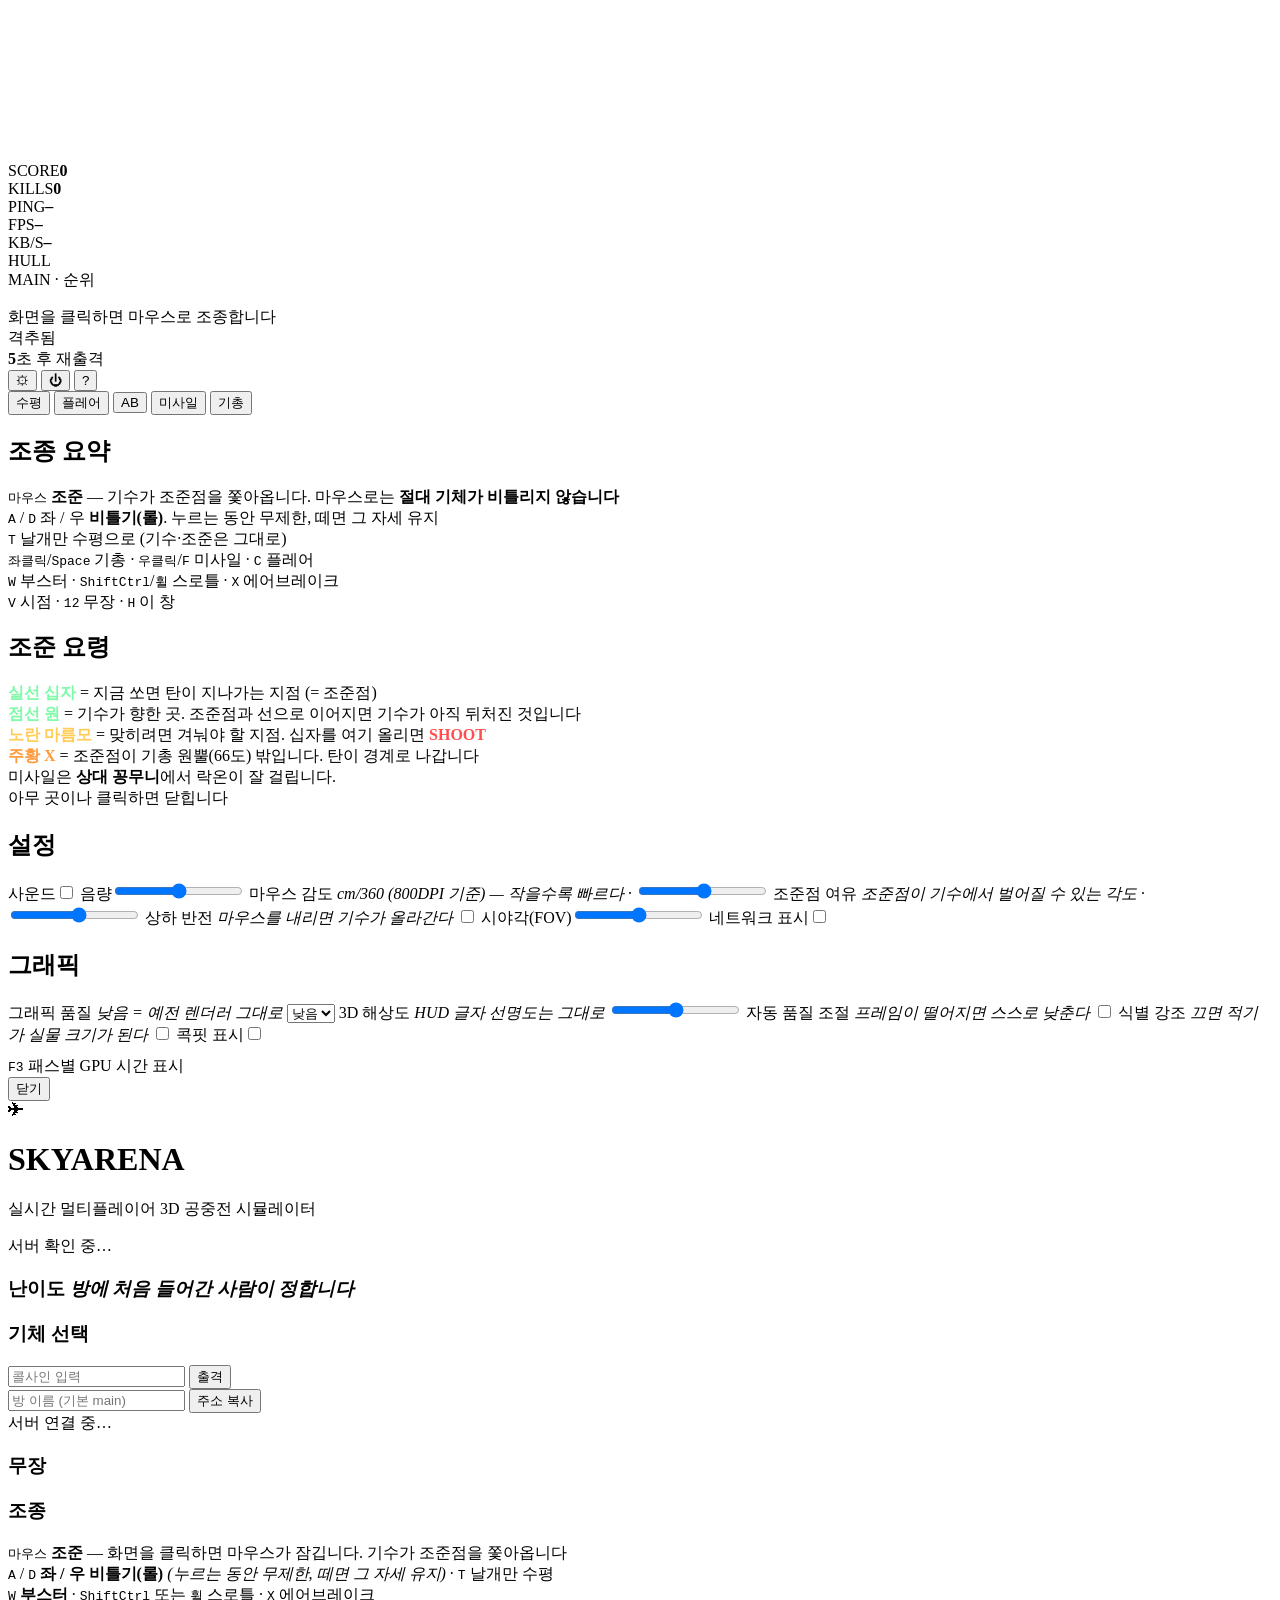
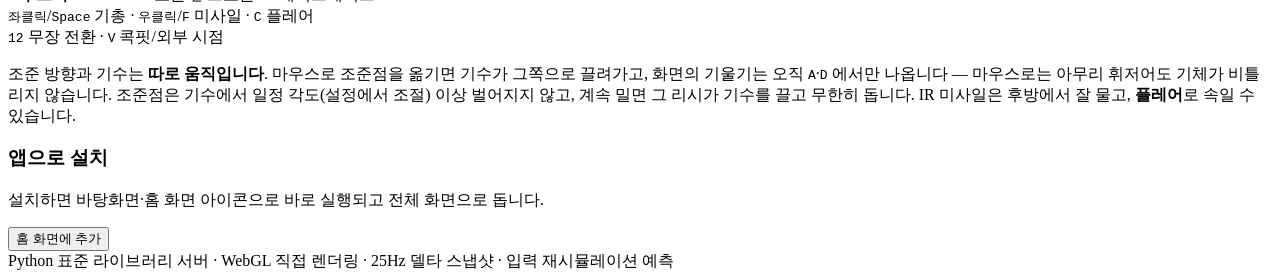
==== public/index.html @ 2840cef3 "SKY ARENA — 브라우저 3D 전투기 멀티플레이 (첫 커밋) 의존성 없는 파이썬 표준 라이브러리 서버 + 손으로 쓴 WebGL 클라이언트. 빌드 단계도 패키지 매니저도 없다 " ====
<!DOCTYPE html>
<html lang="ko">
<head>
<meta charset="utf-8">
<meta name="viewport" content="width=device-width, initial-scale=1, viewport-fit=cover, user-scalable=no">
<meta name="theme-color" content="#05070f">
<title>SKY ARENA — 3D 전투기 시뮬레이터</title>
<meta name="description" content="브라우저에서 바로 즐기는 실시간 멀티플레이어 3D 공중전">
<link rel="manifest" href="/manifest.webmanifest">
<link rel="apple-touch-icon" href="/icons/icon-192.png">
<meta name="apple-mobile-web-app-capable" content="yes">
<meta name="apple-mobile-web-app-title" content="SKY ARENA">
<link rel="icon" href="/icons/icon-192.png">
<link rel="stylesheet" href="/css/style.css">
</head>
<body>

<canvas id="game"></canvas>
<canvas id="hud-canvas"></canvas>
<div id="gl-error" class="hidden"></div>

<!-- ── HUD ─────────────────────────────────────────────── -->
<div id="hud" class="hidden">
  <div id="topbar">
    <div class="panel" id="stats">
      <div class="stat"><span class="lbl">SCORE</span><b id="s-score">0</b></div>
      <div class="stat"><span class="lbl">KILLS</span><b id="s-kills">0</b></div>
      <div class="stat"><span class="lbl">PING</span><b id="s-ping">–</b></div>
      <div class="stat net"><span class="lbl">FPS</span><b id="s-fps">–</b></div>
      <div class="stat net"><span class="lbl">KB/S</span><b id="s-kbps">–</b></div>
      <div class="stat"><span class="lbl">HULL</span>
        <div class="bar"><span id="bar-hp"></span></div>
      </div>
    </div>
    <div class="panel" id="board">
      <div class="board-title"><span id="room-name">MAIN</span> · 순위</div>
      <ol id="board-list"></ol>
    </div>
  </div>

  <div id="feed"></div>
  <div id="banner"></div>
  <div id="lock-hint" class="hidden">화면을 클릭하면 마우스로 조종합니다</div>

  <div id="respawn" class="hidden">
    <div class="big">격추됨</div>
    <div class="sub" id="killed-by"></div>
    <div class="sub"><b id="respawn-t">5</b>초 후 재출격</div>
  </div>

  <button id="btn-settings" title="설정">⚙</button>
  <button id="btn-home" title="홈으로">⏻</button>
  <button id="btn-help" title="도움말 (H)">?</button>

  <div id="touch" class="hidden">
    <div id="stick"><div id="stick-knob"></div></div>
    <div id="btns">
      <button id="btn-level" class="tbtn small">수평</button>
      <button id="btn-flare" class="tbtn small">플레어</button>
      <button id="btn-ab" class="tbtn small">AB</button>
      <button id="btn-missile" class="tbtn ms">미사일</button>
      <button id="btn-fire" class="tbtn fire">기총</button>
    </div>
  </div>
</div>

<!-- ── 도움말 (H) ──────────────────────────────────────── -->
<div id="help" class="hidden">
  <div class="menu-card">
    <h2>조종 요약</h2>
    <div class="keys">
      <div><kbd>마우스</kbd> <b>조준</b> — 기수가 조준점을 쫓아옵니다. 마우스로는 <b>절대 기체가 비틀리지 않습니다</b></div>
      <div><kbd>A</kbd> / <kbd>D</kbd> 좌 / 우 <b>비틀기(롤)</b>. 누르는 동안 무제한, 떼면 그 자세 유지</div>
      <div><kbd>T</kbd> 날개만 수평으로 (기수·조준은 그대로)</div>
      <div><kbd>좌클릭</kbd>/<kbd>Space</kbd> 기총 · <kbd>우클릭</kbd>/<kbd>F</kbd> 미사일 · <kbd>C</kbd> 플레어</div>
      <div><kbd>W</kbd> 부스터 · <kbd>Shift</kbd><kbd>Ctrl</kbd>/<kbd>휠</kbd> 스로틀 · <kbd>X</kbd> 에어브레이크</div>
      <div><kbd>V</kbd> 시점 · <kbd>1</kbd><kbd>2</kbd> 무장 · <kbd>H</kbd> 이 창</div>
    </div>
    <h2 style="margin-top:18px">조준 요령</h2>
    <div class="keys">
      <div><b style="color:#7dfba6">실선 십자</b> = 지금 쏘면 탄이 지나가는 지점 (= 조준점)</div>
      <div><b style="color:#7dfba6">점선 원</b> = 기수가 향한 곳. 조준점과 선으로 이어지면 기수가 아직 뒤처진 것입니다</div>
      <div><b style="color:#ffcc55">노란 마름모</b> = 맞히려면 겨눠야 할 지점. 십자를 여기 올리면 <b style="color:#ff4d4d">SHOOT</b></div>
      <div><b style="color:#ff9a3c">주황 X</b> = 조준점이 기총 원뿔(66도) 밖입니다. 탄이 경계로 나갑니다</div>
      <div>미사일은 <b>상대 꽁무니</b>에서 락온이 잘 걸립니다.</div>
    </div>
    <div class="note">아무 곳이나 클릭하면 닫힙니다</div>
  </div>
</div>

<!-- ── 설정 ────────────────────────────────────────────── -->
<div id="settings" class="hidden">
  <div class="menu-card">
    <h2>설정</h2>
    <label class="row"><span>사운드</span><input type="checkbox" id="set-sound"></label>
    <label class="row"><span>음량</span><input type="range" id="set-vol" min="0" max="1" step="0.05"></label>
    <label class="row"><span>마우스 감도 <em>cm/360 (800DPI 기준) — 작을수록 빠르다 · <b id="val-cm360"></b></em></span>
      <input type="range" id="set-cm360" min="5" max="40" step="1"></label>
    <label class="row"><span>조준점 여유 <em>조준점이 기수에서 벌어질 수 있는 각도 · <b id="val-leash"></b></em></span>
      <input type="range" id="set-leash" min="25" max="90" step="5"></label>
    <label class="row"><span>상하 반전 <em>마우스를 내리면 기수가 올라간다</em></span>
      <input type="checkbox" id="set-invert"></label>
    <label class="row"><span>시야각(FOV)</span><input type="range" id="set-fov" min="55" max="100" step="1"></label>
    <label class="row"><span>네트워크 표시</span><input type="checkbox" id="set-net"></label>

    <h2 style="margin-top:20px">그래픽</h2>
    <label class="row"><span>그래픽 품질 <em>낮음 = 예전 렌더러 그대로</em></span>
      <select id="set-gfx">
        <option value="low">낮음</option>
        <option value="med">보통</option>
        <option value="high">높음</option>
      </select></label>
    <label class="row"><span>3D 해상도 <em>HUD 글자 선명도는 그대로</em></span>
      <input type="range" id="set-rscale" min="0.6" max="1" step="0.05"></label>
    <label class="row"><span>자동 품질 조절 <em>프레임이 떨어지면 스스로 낮춘다</em></span>
      <input type="checkbox" id="set-adaptive"></label>
    <label class="row"><span>식별 강조 <em>끄면 적기가 실물 크기가 된다</em></span>
      <input type="checkbox" id="set-idboost"></label>
    <label class="row"><span>콕핏 표시</span><input type="checkbox" id="set-cockpit"></label>
    <div class="note" style="margin-top:10px"><kbd>F3</kbd> 패스별 GPU 시간 표시</div>
    <button id="set-close">닫기</button>
  </div>
</div>

<!-- ── 홈 화면 ─────────────────────────────────────────── -->
<main id="home">
  <div class="home-inner">
    <header class="hero">
      <div class="hero-mark">✈</div>
      <h1>SKY<span>ARENA</span></h1>
      <p class="tag">실시간 멀티플레이어 3D 공중전 시뮬레이터</p>
      <div id="server-stat" class="srv">서버 확인 중…</div>
    </header>

    <section class="card">
      <h3>난이도 <em>방에 처음 들어간 사람이 정합니다</em></h3>
      <div id="diff-pick"></div>
    </section>

    <section class="card">
      <h3>기체 선택</h3>
      <div id="ac-pick"></div>
    </section>

    <section class="card">
      <form id="join-form" autocomplete="off">
        <input id="nick" maxlength="14" placeholder="콜사인 입력" spellcheck="false">
        <button id="join" type="submit">출격</button>
      </form>
      <div class="roomrow">
        <input id="room" maxlength="16" placeholder="방 이름 (기본 main)" spellcheck="false">
        <button id="copy-lan" type="button">주소 복사</button>
      </div>
      <div id="conn" class="conn">서버 연결 중…</div>
      <div class="record" id="record"></div>
    </section>

    <section class="card">
      <h3>무장</h3>
      <div id="ac-list" class="wlist"></div>
    </section>

    <section class="card">
      <h3>조종</h3>
      <div class="keys">
        <div><kbd>마우스</kbd> <b>조준</b> — 화면을 클릭하면 마우스가 잠깁니다. 기수가 조준점을 쫓아옵니다</div>
        <div><kbd>A</kbd> / <kbd>D</kbd> <b>좌 / 우 비틀기(롤)</b> <em>(누르는 동안 무제한, 떼면 그 자세 유지)</em> · <kbd>T</kbd> 날개만 수평</div>
        <div><kbd>W</kbd> <b>부스터</b> · <kbd>Shift</kbd><kbd>Ctrl</kbd> 또는 <kbd>휠</kbd> 스로틀 · <kbd>X</kbd> 에어브레이크</div>
        <div><kbd>좌클릭</kbd>/<kbd>Space</kbd> 기총 · <kbd>우클릭</kbd>/<kbd>F</kbd> 미사일 · <kbd>C</kbd> 플레어</div>
        <div><kbd>1</kbd><kbd>2</kbd> 무장 전환 · <kbd>V</kbd> 콕핏/외부 시점</div>
      </div>
      <p class="note">조준 방향과 기수는 <b>따로 움직입니다</b>. 마우스로 조준점을 옮기면 기수가 그쪽으로
        끌려가고, 화면의 기울기는 오직 <kbd>A</kbd>·<kbd>D</kbd> 에서만 나옵니다 — 마우스로는
        아무리 휘저어도 기체가 비틀리지 않습니다. 조준점은 기수에서 일정 각도(설정에서 조절)
        이상 벌어지지 않고, 계속 밀면 그 리시가 기수를 끌고 무한히 돕니다.
        IR 미사일은 후방에서 잘 물고, <b>플레어</b>로 속일 수 있습니다.</p>
    </section>

    <section class="card install" id="install-card">
      <h3>앱으로 설치</h3>
      <p class="note">설치하면 바탕화면·홈 화면 아이콘으로 바로 실행되고 전체 화면으로 돕니다.</p>
      <button id="btn-install">홈 화면에 추가</button>
      <div class="note" id="install-hint"></div>
    </section>

    <footer class="foot">
      Python 표준 라이브러리 서버 · WebGL 직접 렌더링 · 25Hz 델타 스냅샷 · 입력 재시뮬레이션 예측
    </footer>
  </div>
</main>

<script type="module" src="/js/main.js"></script>
</body>
</html>
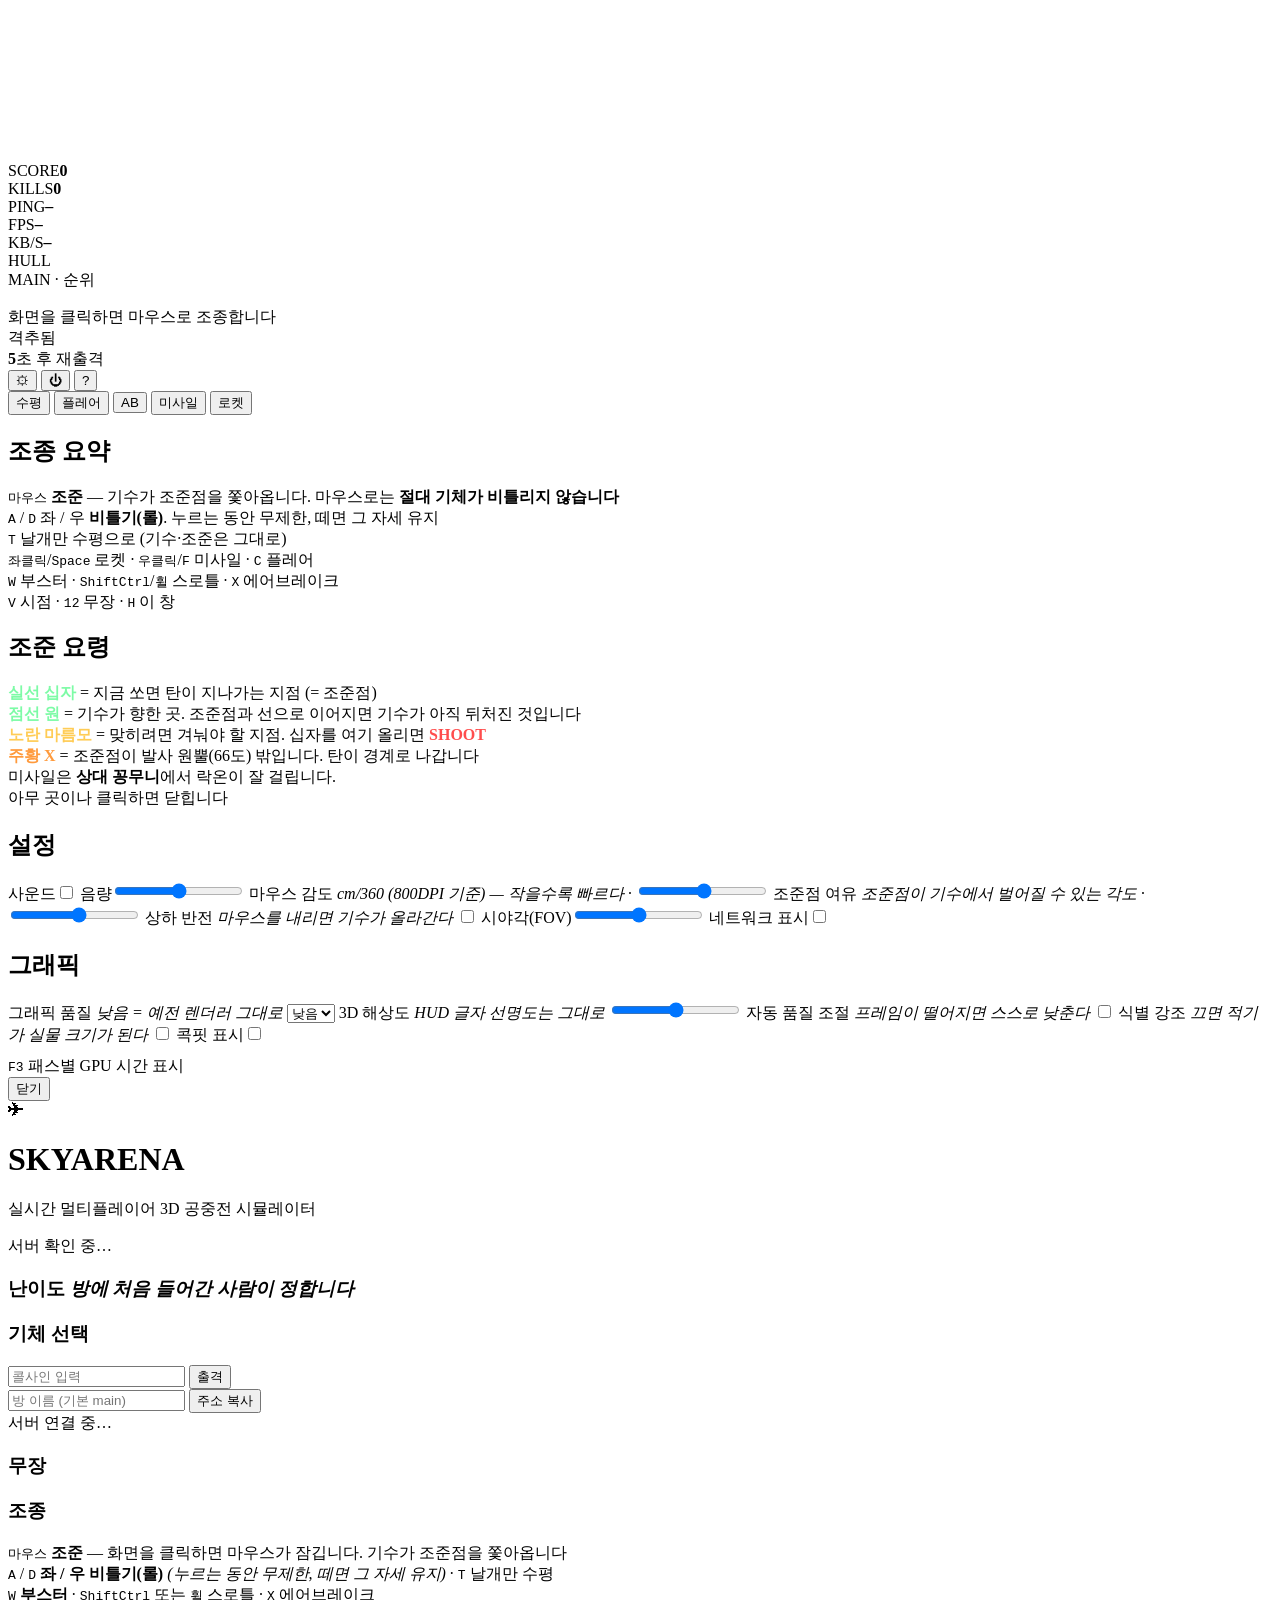
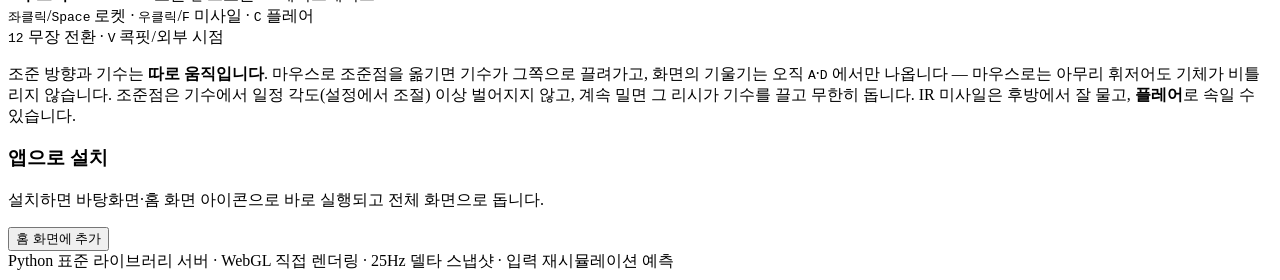
==== commit e079430c: "기체 재질과 저공 속도감 — 담당자 둘의 작업을 검증하고 반영한다 ## 기체가 플라스틱처럼 보인 진짜 원인  메시가 아니라 **재질이 전 표면에서 정확히 한 값**인 것이었다. M" ====
--- a/public/index.html
+++ b/public/index.html
@@ -59,7 +59,7 @@
       <button id="btn-flare" class="tbtn small">플레어</button>
       <button id="btn-ab" class="tbtn small">AB</button>
       <button id="btn-missile" class="tbtn ms">미사일</button>
-      <button id="btn-fire" class="tbtn fire">기총</button>
+      <button id="btn-fire" class="tbtn fire">로켓</button>
     </div>
   </div>
 </div>
@@ -72,7 +72,7 @@
       <div><kbd>마우스</kbd> <b>조준</b> — 기수가 조준점을 쫓아옵니다. 마우스로는 <b>절대 기체가 비틀리지 않습니다</b></div>
       <div><kbd>A</kbd> / <kbd>D</kbd> 좌 / 우 <b>비틀기(롤)</b>. 누르는 동안 무제한, 떼면 그 자세 유지</div>
       <div><kbd>T</kbd> 날개만 수평으로 (기수·조준은 그대로)</div>
-      <div><kbd>좌클릭</kbd>/<kbd>Space</kbd> 기총 · <kbd>우클릭</kbd>/<kbd>F</kbd> 미사일 · <kbd>C</kbd> 플레어</div>
+      <div><kbd>좌클릭</kbd>/<kbd>Space</kbd> 로켓 · <kbd>우클릭</kbd>/<kbd>F</kbd> 미사일 · <kbd>C</kbd> 플레어</div>
       <div><kbd>W</kbd> 부스터 · <kbd>Shift</kbd><kbd>Ctrl</kbd>/<kbd>휠</kbd> 스로틀 · <kbd>X</kbd> 에어브레이크</div>
       <div><kbd>V</kbd> 시점 · <kbd>1</kbd><kbd>2</kbd> 무장 · <kbd>H</kbd> 이 창</div>
     </div>
@@ -81,7 +81,7 @@
       <div><b style="color:#7dfba6">실선 십자</b> = 지금 쏘면 탄이 지나가는 지점 (= 조준점)</div>
       <div><b style="color:#7dfba6">점선 원</b> = 기수가 향한 곳. 조준점과 선으로 이어지면 기수가 아직 뒤처진 것입니다</div>
       <div><b style="color:#ffcc55">노란 마름모</b> = 맞히려면 겨눠야 할 지점. 십자를 여기 올리면 <b style="color:#ff4d4d">SHOOT</b></div>
-      <div><b style="color:#ff9a3c">주황 X</b> = 조준점이 기총 원뿔(66도) 밖입니다. 탄이 경계로 나갑니다</div>
+      <div><b style="color:#ff9a3c">주황 X</b> = 조준점이 발사 원뿔(66도) 밖입니다. 탄이 경계로 나갑니다</div>
       <div>미사일은 <b>상대 꽁무니</b>에서 락온이 잘 걸립니다.</div>
     </div>
     <div class="note">아무 곳이나 클릭하면 닫힙니다</div>
@@ -166,7 +166,7 @@
         <div><kbd>마우스</kbd> <b>조준</b> — 화면을 클릭하면 마우스가 잠깁니다. 기수가 조준점을 쫓아옵니다</div>
         <div><kbd>A</kbd> / <kbd>D</kbd> <b>좌 / 우 비틀기(롤)</b> <em>(누르는 동안 무제한, 떼면 그 자세 유지)</em> · <kbd>T</kbd> 날개만 수평</div>
         <div><kbd>W</kbd> <b>부스터</b> · <kbd>Shift</kbd><kbd>Ctrl</kbd> 또는 <kbd>휠</kbd> 스로틀 · <kbd>X</kbd> 에어브레이크</div>
-        <div><kbd>좌클릭</kbd>/<kbd>Space</kbd> 기총 · <kbd>우클릭</kbd>/<kbd>F</kbd> 미사일 · <kbd>C</kbd> 플레어</div>
+        <div><kbd>좌클릭</kbd>/<kbd>Space</kbd> 로켓 · <kbd>우클릭</kbd>/<kbd>F</kbd> 미사일 · <kbd>C</kbd> 플레어</div>
         <div><kbd>1</kbd><kbd>2</kbd> 무장 전환 · <kbd>V</kbd> 콕핏/외부 시점</div>
       </div>
       <p class="note">조준 방향과 기수는 <b>따로 움직입니다</b>. 마우스로 조준점을 옮기면 기수가 그쪽으로
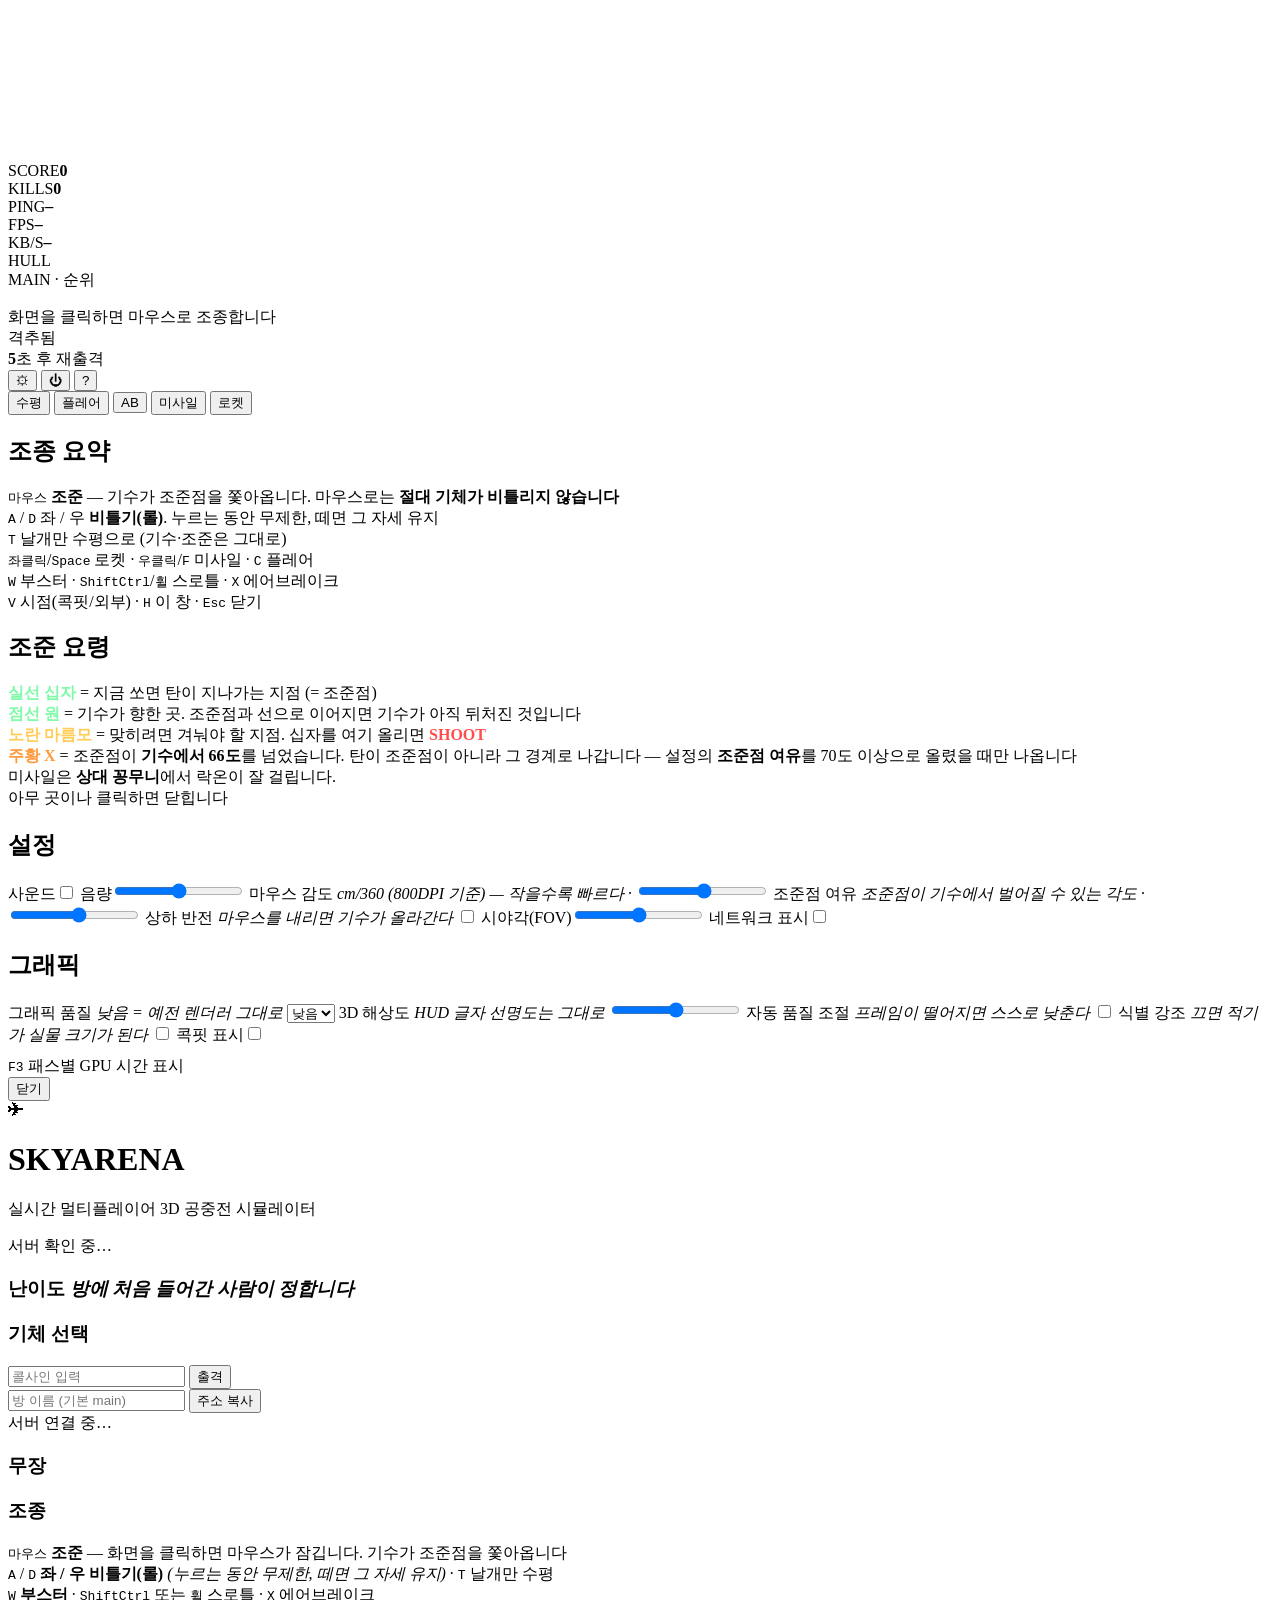
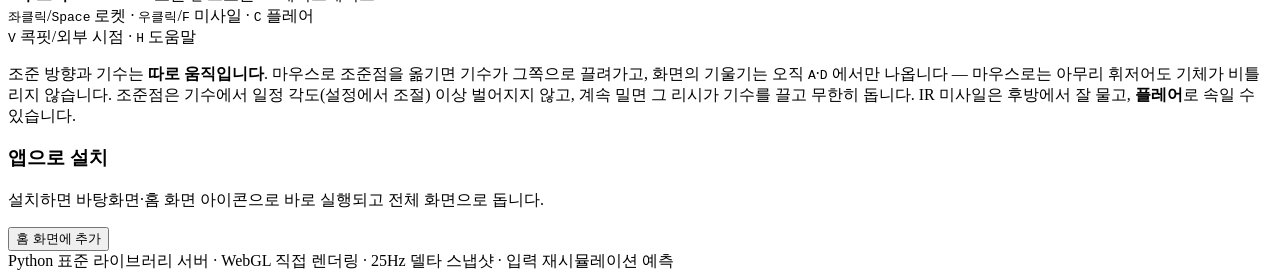
==== commit 2a3dd286: "화면 세 곳이 없는 규칙을 말하고 있었다 — 1·2 무장 선택을 걷어냈다 UI실 지시문 '오늘 할 일' 3번(도움말이 코드와 맞는가). 1·2 번은 BACKLOG 8순위가 (a) " ====
--- a/public/index.html
+++ b/public/index.html
@@ -74,14 +74,15 @@
       <div><kbd>T</kbd> 날개만 수평으로 (기수·조준은 그대로)</div>
       <div><kbd>좌클릭</kbd>/<kbd>Space</kbd> 로켓 · <kbd>우클릭</kbd>/<kbd>F</kbd> 미사일 · <kbd>C</kbd> 플레어</div>
       <div><kbd>W</kbd> 부스터 · <kbd>Shift</kbd><kbd>Ctrl</kbd>/<kbd>휠</kbd> 스로틀 · <kbd>X</kbd> 에어브레이크</div>
-      <div><kbd>V</kbd> 시점 · <kbd>1</kbd><kbd>2</kbd> 무장 · <kbd>H</kbd> 이 창</div>
+      <div><kbd>V</kbd> 시점(콕핏/외부) · <kbd>H</kbd> 이 창 · <kbd>Esc</kbd> 닫기</div>
     </div>
     <h2 style="margin-top:18px">조준 요령</h2>
     <div class="keys">
       <div><b style="color:#7dfba6">실선 십자</b> = 지금 쏘면 탄이 지나가는 지점 (= 조준점)</div>
       <div><b style="color:#7dfba6">점선 원</b> = 기수가 향한 곳. 조준점과 선으로 이어지면 기수가 아직 뒤처진 것입니다</div>
       <div><b style="color:#ffcc55">노란 마름모</b> = 맞히려면 겨눠야 할 지점. 십자를 여기 올리면 <b style="color:#ff4d4d">SHOOT</b></div>
-      <div><b style="color:#ff9a3c">주황 X</b> = 조준점이 발사 원뿔(66도) 밖입니다. 탄이 경계로 나갑니다</div>
+      <div><b style="color:#ff9a3c">주황 X</b> = 조준점이 <b>기수에서 66도</b>를 넘었습니다. 탄이 조준점이 아니라
+        그 경계로 나갑니다 — 설정의 <b>조준점 여유</b>를 70도 이상으로 올렸을 때만 나옵니다</div>
       <div>미사일은 <b>상대 꽁무니</b>에서 락온이 잘 걸립니다.</div>
     </div>
     <div class="note">아무 곳이나 클릭하면 닫힙니다</div>
@@ -167,7 +168,7 @@
         <div><kbd>A</kbd> / <kbd>D</kbd> <b>좌 / 우 비틀기(롤)</b> <em>(누르는 동안 무제한, 떼면 그 자세 유지)</em> · <kbd>T</kbd> 날개만 수평</div>
         <div><kbd>W</kbd> <b>부스터</b> · <kbd>Shift</kbd><kbd>Ctrl</kbd> 또는 <kbd>휠</kbd> 스로틀 · <kbd>X</kbd> 에어브레이크</div>
         <div><kbd>좌클릭</kbd>/<kbd>Space</kbd> 로켓 · <kbd>우클릭</kbd>/<kbd>F</kbd> 미사일 · <kbd>C</kbd> 플레어</div>
-        <div><kbd>1</kbd><kbd>2</kbd> 무장 전환 · <kbd>V</kbd> 콕핏/외부 시점</div>
+        <div><kbd>V</kbd> 콕핏/외부 시점 · <kbd>H</kbd> 도움말</div>
       </div>
       <p class="note">조준 방향과 기수는 <b>따로 움직입니다</b>. 마우스로 조준점을 옮기면 기수가 그쪽으로
         끌려가고, 화면의 기울기는 오직 <kbd>A</kbd>·<kbd>D</kbd> 에서만 나옵니다 — 마우스로는
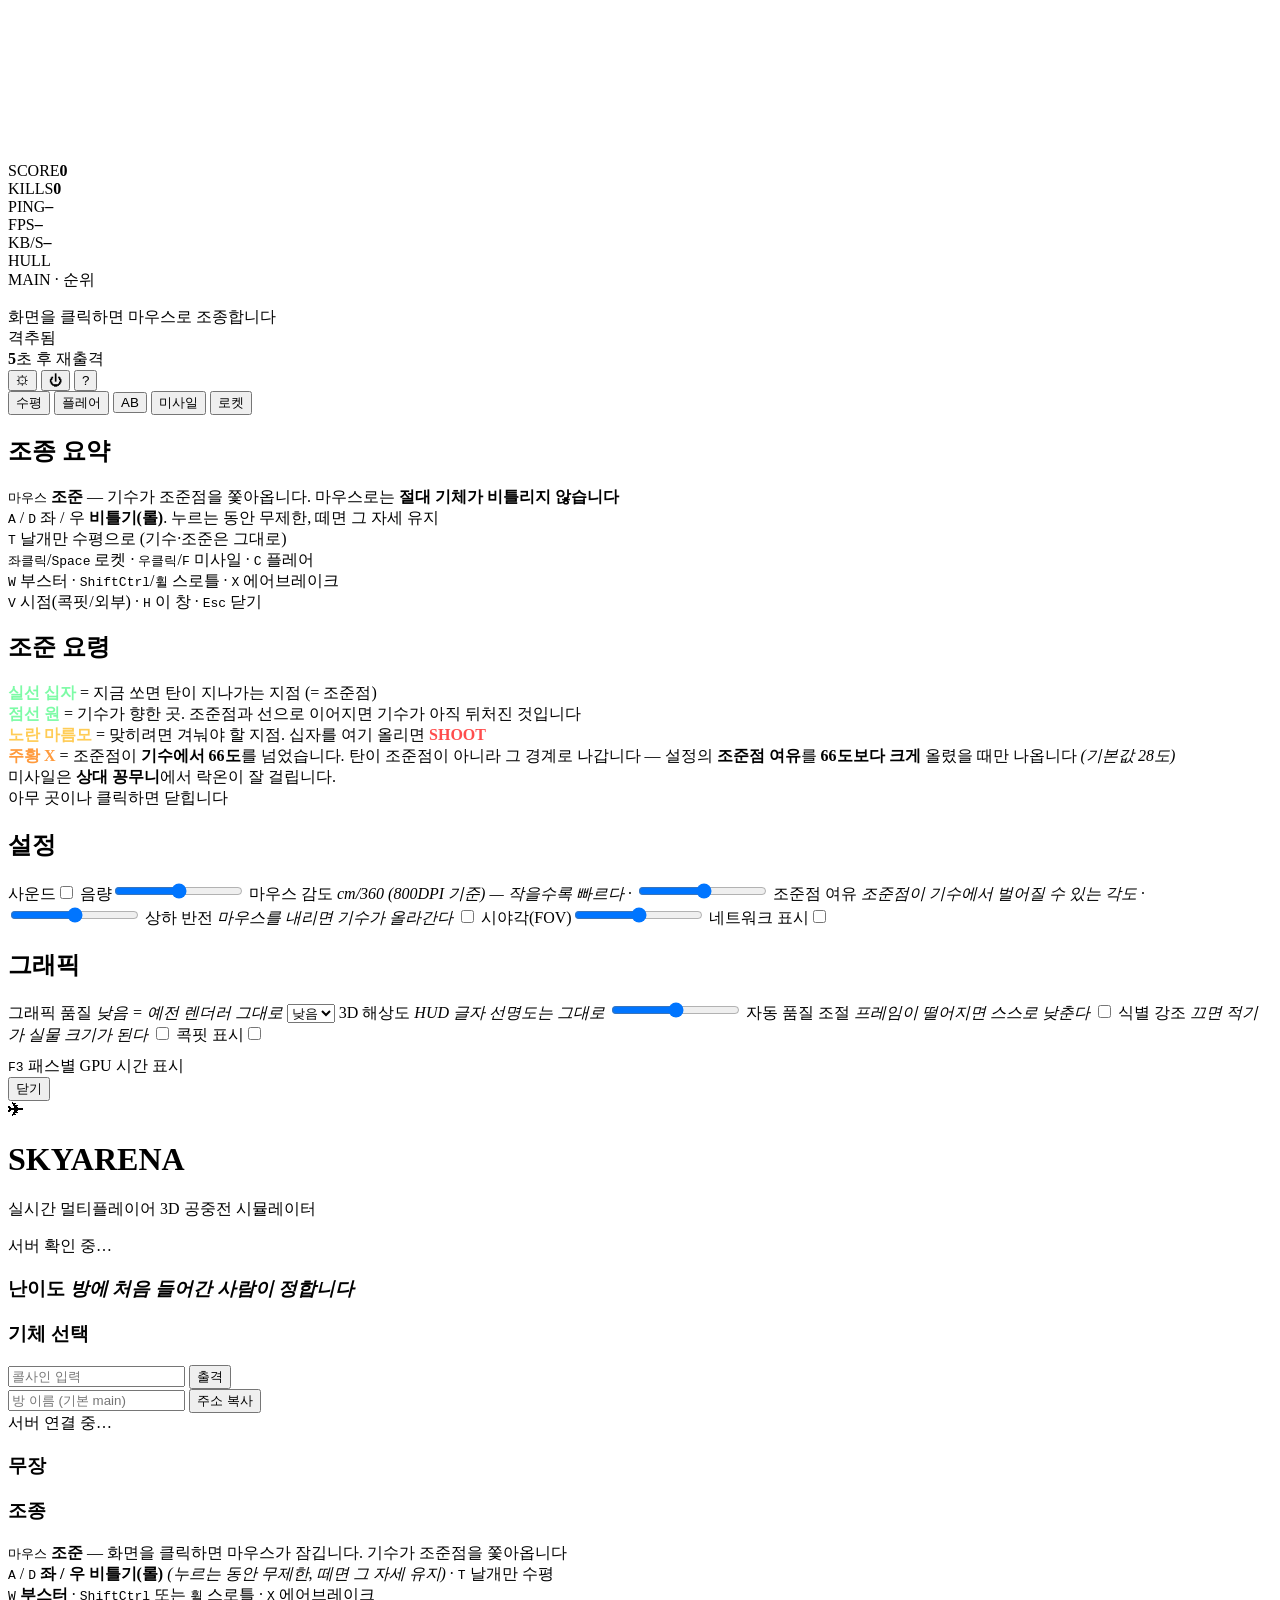
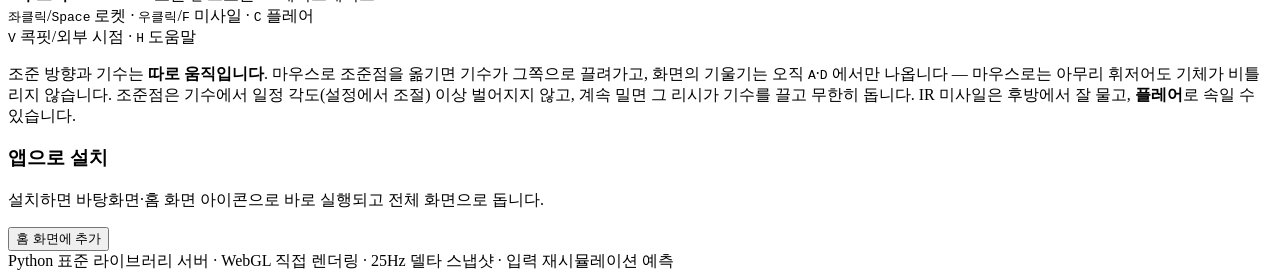
==== commit 9346ca46: "설정이 표현할 수 없는 기본값을 띄우고 있었다 — 리시 눈금을 1도로 내렸다 리시 기본값은 28도인데(main.js:70, leashv 3판) 그 28 이 세 곳에 반영돼 있지 않" ====
--- a/public/index.html
+++ b/public/index.html
@@ -82,7 +82,8 @@
       <div><b style="color:#7dfba6">점선 원</b> = 기수가 향한 곳. 조준점과 선으로 이어지면 기수가 아직 뒤처진 것입니다</div>
       <div><b style="color:#ffcc55">노란 마름모</b> = 맞히려면 겨눠야 할 지점. 십자를 여기 올리면 <b style="color:#ff4d4d">SHOOT</b></div>
       <div><b style="color:#ff9a3c">주황 X</b> = 조준점이 <b>기수에서 66도</b>를 넘었습니다. 탄이 조준점이 아니라
-        그 경계로 나갑니다 — 설정의 <b>조준점 여유</b>를 70도 이상으로 올렸을 때만 나옵니다</div>
+        그 경계로 나갑니다 — 설정의 <b>조준점 여유</b>를 <b>66도보다 크게</b> 올렸을 때만 나옵니다
+        <em>(기본값 28도)</em></div>
       <div>미사일은 <b>상대 꽁무니</b>에서 락온이 잘 걸립니다.</div>
     </div>
     <div class="note">아무 곳이나 클릭하면 닫힙니다</div>
@@ -98,7 +99,12 @@
     <label class="row"><span>마우스 감도 <em>cm/360 (800DPI 기준) — 작을수록 빠르다 · <b id="val-cm360"></b></em></span>
       <input type="range" id="set-cm360" min="5" max="40" step="1"></label>
     <label class="row"><span>조준점 여유 <em>조준점이 기수에서 벌어질 수 있는 각도 · <b id="val-leash"></b></em></span>
-      <input type="range" id="set-leash" min="25" max="90" step="5"></label>
+      <!-- step 은 1 이어야 한다. 5 로 두면 눈금이 25·30·35… 라서 실제 기본값
+           28도를 슬라이더가 아예 표현하지 못한다 — range 는 눈금에서 벗어난
+           value 를 가까운 눈금으로 스냅하므로, 설정을 열면 옆 숫자는 '28°'
+           인데 손잡이는 30 에 가 있었고 한 번 건드리면 28 로 돌아갈 방법이
+           없었다. -->
+      <input type="range" id="set-leash" min="25" max="90" step="1"></label>
     <label class="row"><span>상하 반전 <em>마우스를 내리면 기수가 올라간다</em></span>
       <input type="checkbox" id="set-invert"></label>
     <label class="row"><span>시야각(FOV)</span><input type="range" id="set-fov" min="55" max="100" step="1"></label>
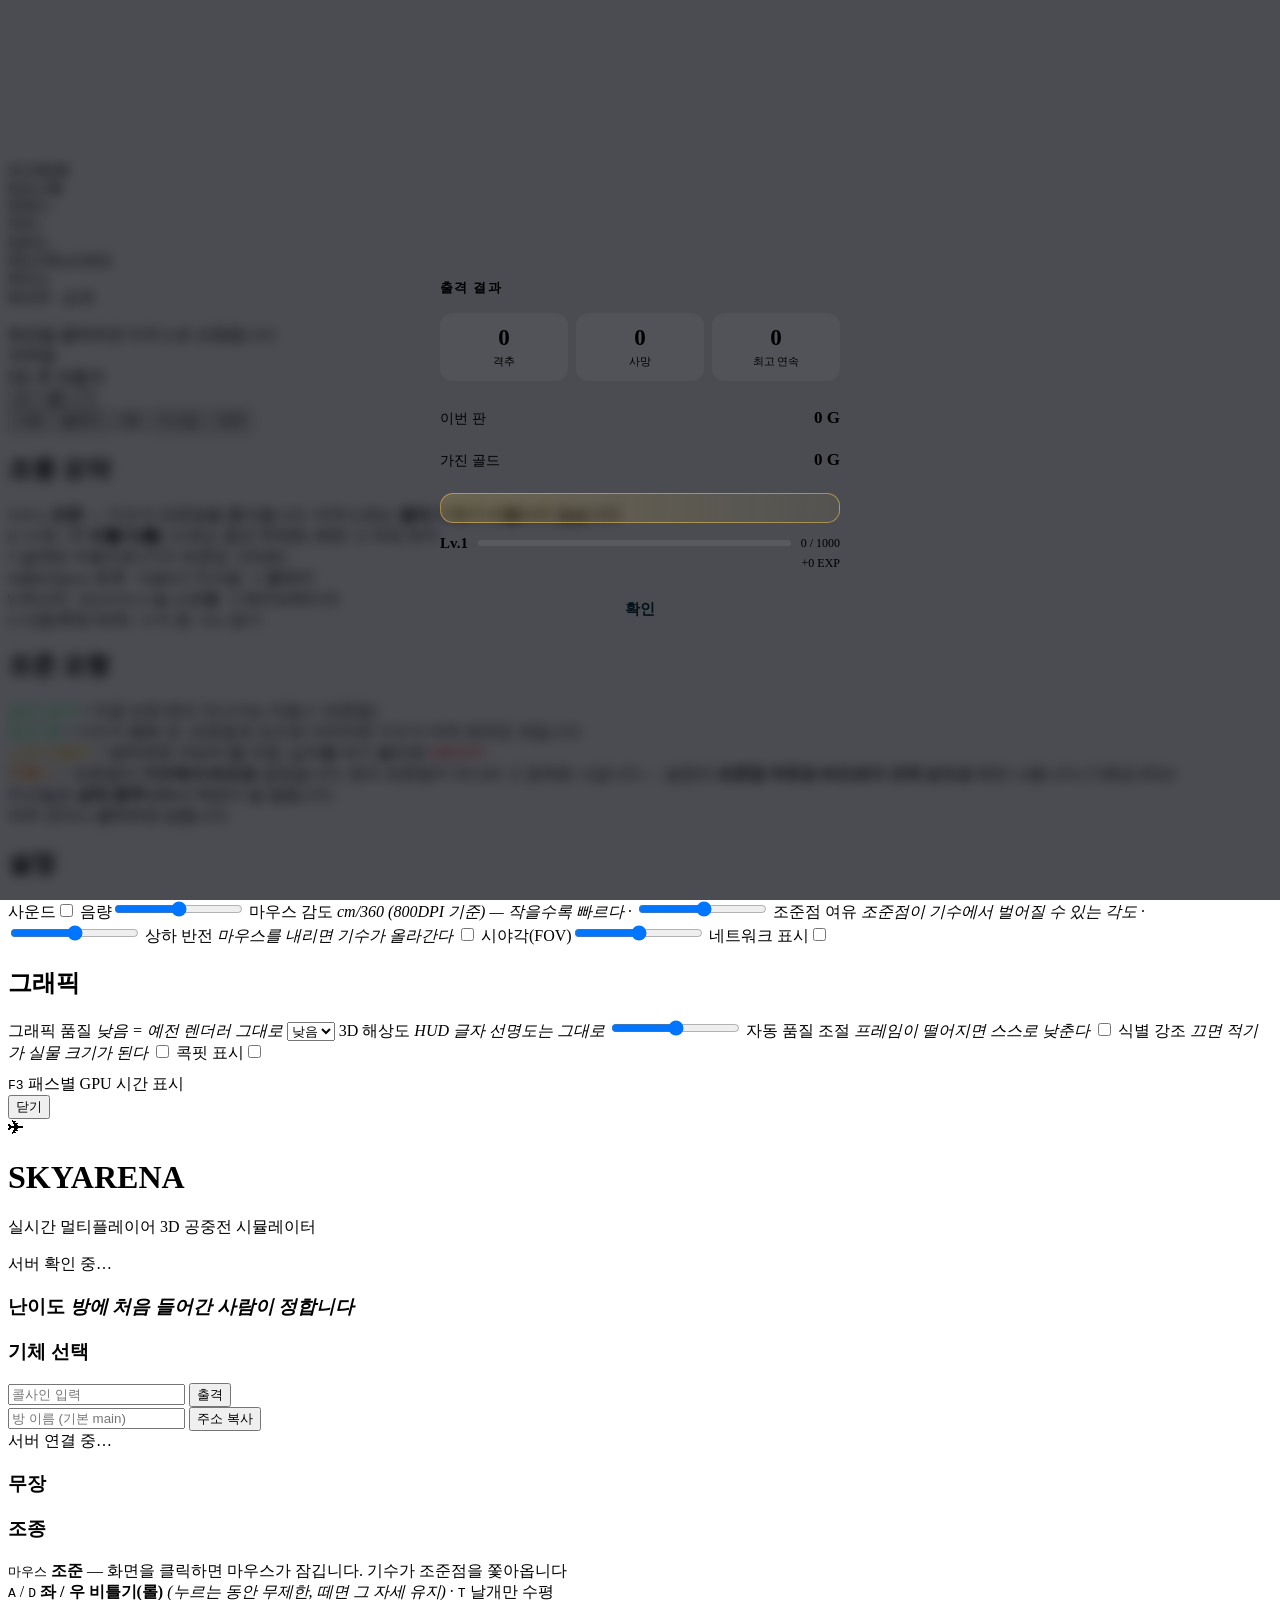
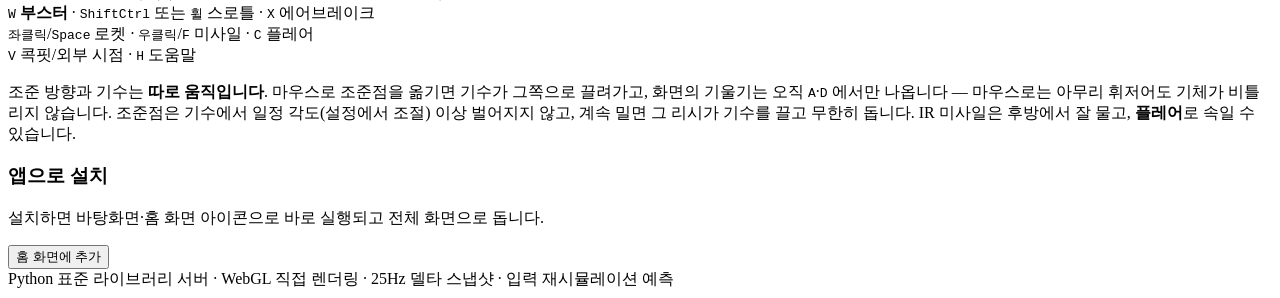
==== commit 0fbf8190: "판이 끝나도 남는 것이 없었다 — 결과 화면(1단계)과 레벨(2단계)을 붙인다 1단계 결과 화면은 작업 트리에만 있고 커밋된 적이 없었다. 함께 올린다.  - 출격이 끝나면 격추·" ====
--- a/public/index.html
+++ b/public/index.html
@@ -12,6 +12,46 @@
 <meta name="apple-mobile-web-app-title" content="SKY ARENA">
 <link rel="icon" href="/icons/icon-192.png">
 <link rel="stylesheet" href="/css/style.css">
+<style>
+/* ── 출격 결과 (DESIGN.md 1단계) ────────────────────────────────────
+   판이 끝나면 격추·사망·최고 연속과 그것으로 번 골드를 띄운다.
+   이 규칙들이 style.css 가 아니라 여기 있는 이유는 하나다 — UI실이 고칠 수
+   있는 파일이 hud.js · input.js · index.html 셋뿐이라 css/style.css 를 못
+   건드린다. 소유권이 풀리면 style.css 로 옮길 것(BACKLOG 에 적어 뒀다).
+   z-index 58 은 홈(40) · 설정(50) · 도움말(55) 위, gl-error(60) 아래다. */
+#result{position:fixed;inset:0;z-index:58;display:grid;place-items:center;padding:20px;
+  background:rgba(5,7,15,.72);backdrop-filter:blur(6px);-webkit-backdrop-filter:blur(6px)}
+#result .menu-card{width:min(400px,100%);max-height:88vh;overflow:auto}
+#result h2{font-size:13px;letter-spacing:1.4px;color:var(--dim);text-transform:uppercase}
+#r-top{display:grid;grid-template-columns:repeat(3,1fr);gap:8px;margin:16px 0 2px;text-align:center}
+#r-top div{padding:12px 4px;border-radius:13px;background:rgba(255,255,255,.04);
+  border:1px solid var(--line)}
+#r-top b{display:block;font-size:23px;font-weight:800;font-variant-numeric:tabular-nums}
+#r-top span{font-size:11px;color:var(--dim)}
+#r-rows{list-style:none;margin-top:14px}
+#r-rows li{display:flex;justify-content:space-between;gap:12px;padding:9px 0;
+  border-bottom:1px solid var(--line);font-size:13.5px;color:var(--dim)}
+#r-rows b{color:var(--txt);font-variant-numeric:tabular-nums}
+.r-sum,.r-total{display:flex;justify-content:space-between;gap:12px;
+  align-items:baseline;padding:11px 0;font-size:14px}
+.r-sum{border-bottom:1px solid var(--line)}
+.r-total{color:var(--dim)}
+.r-sum b,.r-total b{font-size:17px;font-weight:800;color:var(--gd);
+  font-variant-numeric:tabular-nums}
+/* 2단계 — 레벨. 오르면 #r-lvup 이 크게 뜬다. */
+#r-lvup{margin-top:12px;padding:14px;border-radius:13px;text-align:center;
+  background:linear-gradient(92deg,rgba(255,204,85,.18),rgba(255,204,85,.06));border:1px solid rgba(255,204,85,.5)}
+#r-lvup b{display:block;font-size:26px;font-weight:900;letter-spacing:3px;color:#ffcc55}
+#r-lvup span{font-size:13px;color:var(--txt)}
+.r-xp{display:grid;grid-template-columns:auto 1fr auto;gap:4px 10px;align-items:center;margin-top:12px;font-size:12px;color:var(--dim)}
+.r-xp b{font-size:15px;color:var(--txt)}
+.r-xpbar{height:6px;border-radius:3px;background:rgba(255,255,255,.08);overflow:hidden}
+.r-xpbar i{display:block;height:100%;width:0;background:var(--cy)}
+.r-xp span{font-variant-numeric:tabular-nums}
+.r-xp em{grid-column:1/-1;font-style:normal;text-align:right;color:var(--cy)}
+#r-close{margin-top:16px;width:100%;padding:13px;border:0;border-radius:13px;cursor:pointer;
+  font-size:15px;font-weight:800;color:#04121a;background:linear-gradient(92deg,var(--cy),#8affd8)}
+</style>
 </head>
 <body>
 
@@ -28,6 +68,7 @@
       <div class="stat"><span class="lbl">PING</span><b id="s-ping">–</b></div>
       <div class="stat net"><span class="lbl">FPS</span><b id="s-fps">–</b></div>
       <div class="stat net"><span class="lbl">KB/S</span><b id="s-kbps">–</b></div>
+      <div class="stat"><span class="lbl">PILOT</span><b id="s-prog">Lv.1  0 G</b></div>
       <div class="stat"><span class="lbl">HULL</span>
         <div class="bar"><span id="bar-hp"></span></div>
       </div>
@@ -196,6 +237,28 @@
   </div>
 </main>
 
+<!-- ── 출격 결과 ───────────────────────────────────────── -->
+<!-- 채우고 띄우는 것은 hud.js 의 showResult() 다. 판이 끝나는 자리(홈으로)는
+     main.js 에 있지만 UI실은 그 파일을 못 고치므로, hud.js 가 draw() 에서
+     world.srv 가 사라지는 것을 보고 띄운다. -->
+<div id="result" class="hidden">
+  <div class="menu-card">
+    <h2>출격 결과</h2>
+    <div id="r-top">
+      <div><b id="r-kills">0</b><span>격추</span></div>
+      <div><b id="r-deaths">0</b><span>사망</span></div>
+      <div><b id="r-streak">0</b><span>최고 연속</span></div>
+    </div>
+    <ul id="r-rows"></ul>
+    <div class="r-sum"><span>이번 판</span><b id="r-earn">0 G</b></div>
+    <div class="r-total"><span>가진 골드</span><b id="r-gold">0 G</b></div>
+    <div id="r-lvup" class="hidden"></div>
+    <div class="r-xp"><b id="r-lvl">Lv.1</b><div class="r-xpbar"><i id="r-expfill"></i></div>
+      <span id="r-exptxt">0 / 1000</span><em id="r-exp">+0 EXP</em></div>
+    <button id="r-close" type="button">확인</button>
+  </div>
+</div>
+
 <script type="module" src="/js/main.js"></script>
 </body>
 </html>
